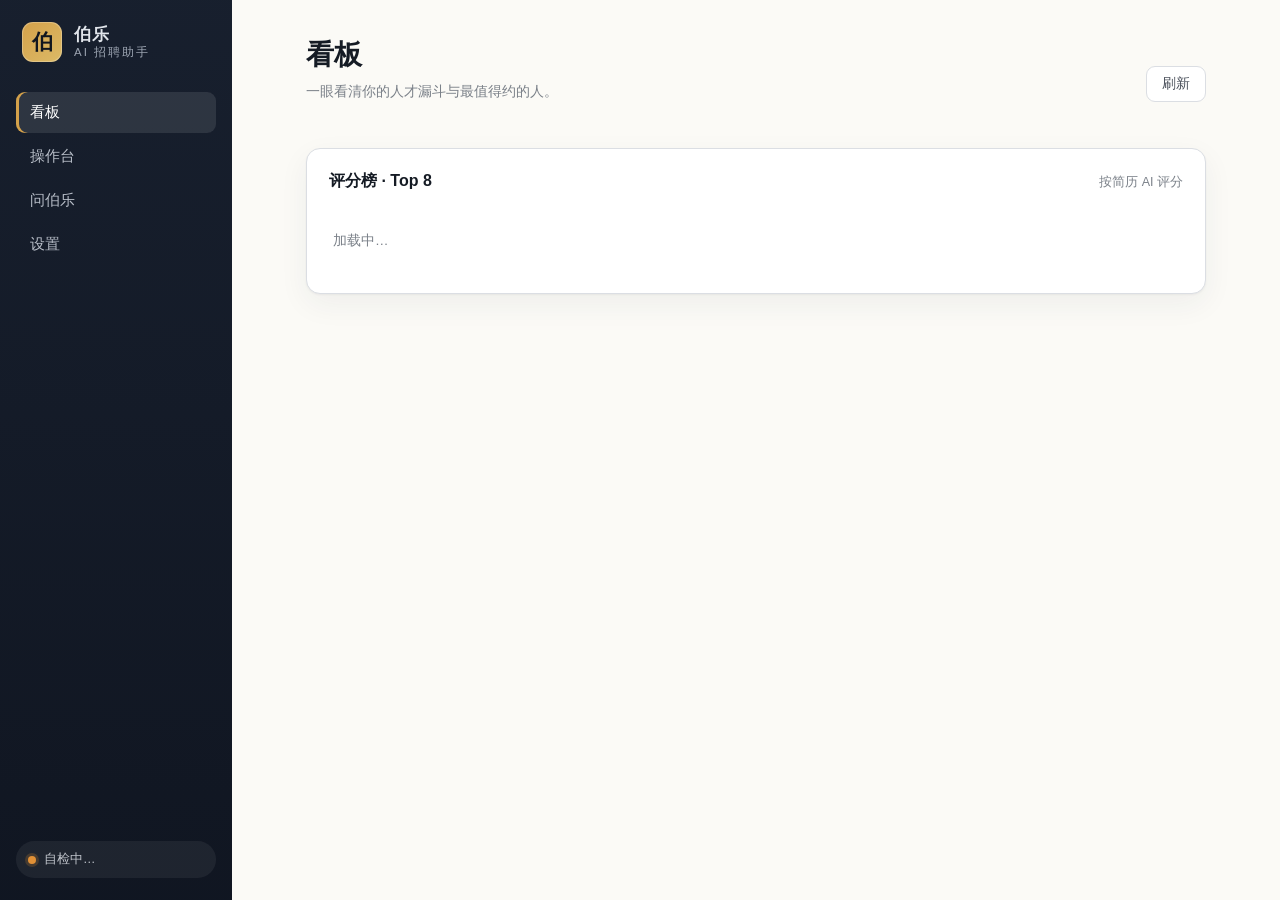
==== desktop/ui/index.html @ d26017b5 "feat(productize): P2 桌面端(本地 Web App) + swarm 审查安全修复 + P3 规划 P2 桌面化(desktop/)——给不懂技术 HR 的图形界面，本地 Web " ====
<!DOCTYPE html>
<html lang="zh-CN">
<head>
  <meta charset="UTF-8" />
  <meta name="viewport" content="width=device-width, initial-scale=1.0" />
  <title>伯乐 · AI 招聘助手</title>
  <link rel="stylesheet" href="style.css" />
</head>
<body>
  <div class="app">
    <!-- 侧栏 -->
    <aside class="rail">
      <div class="brand">
        <div class="brand-mark">伯</div>
        <div class="brand-text">
          <strong>伯乐</strong>
          <span>AI 招聘助手</span>
        </div>
      </div>
      <nav class="nav" id="nav">
        <button class="nav-item is-active" data-view="board">看板</button>
        <button class="nav-item" data-view="run">操作台</button>
        <button class="nav-item" data-view="bole">问伯乐</button>
        <button class="nav-item" data-view="settings">设置</button>
      </nav>
      <div class="rail-foot">
        <div class="health-pill" id="healthPill" title="装机自检">
          <span class="dot"></span><span id="healthText">自检中…</span>
        </div>
      </div>
    </aside>

    <!-- 主区 -->
    <main class="stage">
      <!-- 看板 -->
      <section class="view is-active" data-view="board">
        <header class="view-head">
          <div>
            <h1>看板</h1>
            <p class="sub">一眼看清你的人才漏斗与最值得约的人。</p>
          </div>
          <button class="ghost" id="refreshBoard">刷新</button>
        </header>
        <div class="stat-grid" id="statGrid"></div>
        <div class="panel">
          <div class="panel-head"><h2>评分榜 · Top 8</h2><span class="hint">按简历 AI 评分</span></div>
          <div id="topList" class="top-list"><div class="empty">加载中…</div></div>
        </div>
      </section>

      <!-- 操作台 -->
      <section class="view" data-view="run">
        <header class="view-head">
          <div>
            <h1>操作台</h1>
            <p class="sub">选一步，或一键全流程。任务会驱动 Chrome，请先在自检里确认前置。</p>
          </div>
        </header>
        <div class="run-grid">
          <button class="act-card" data-task="greet"><b>打招呼</b><span>推荐页批量主动打招呼</span></button>
          <button class="act-card" data-task="collect"><b>收简历</b><span>沟通页收集简历+微信入库</span></button>
          <button class="act-card" data-task="chat"><b>智能沟通</b><span>阶段感知批量智能回复</span></button>
          <button class="act-card is-primary" data-task="pipeline"><b>全流程</b><span>打招呼→收集→沟通一条龙</span></button>
        </div>
        <div class="panel run-config" id="runConfig" hidden>
          <div class="panel-head"><h2 id="runTitle">配置</h2>
            <button class="x" id="closeRun">×</button></div>
          <div class="fields" id="runFields"></div>
          <div class="run-actions">
            <label class="check"><input type="checkbox" id="dryRun" /> 预览（dry-run，不真的操作）</label>
            <button class="primary" id="startRun">开始</button>
          </div>
        </div>
        <div class="panel console-panel" id="consolePanel" hidden>
          <div class="panel-head"><h2>运行日志 <span class="run-status" id="runStatus"></span></h2>
            <button class="ghost sm" id="stopRun">停止</button></div>
          <pre class="console" id="console"></pre>
        </div>
      </section>

      <!-- 问伯乐 -->
      <section class="view" data-view="bole">
        <header class="view-head">
          <div>
            <h1>问伯乐</h1>
            <p class="sub">用大白话说需求，伯乐替你想下一步。</p>
          </div>
        </header>
        <div class="chat">
          <div class="chat-log" id="chatLog">
            <div class="msg bot"><div class="bubble">你好，我是伯乐。想让我帮你打招呼、收简历，还是看看谁最合适？直接说就行。</div></div>
          </div>
          <form class="chat-input" id="chatForm">
            <input id="chatText" placeholder="例如：帮我跑一遍今天的招聘流程" autocomplete="off" />
            <button class="primary" type="submit">发送</button>
          </form>
        </div>
      </section>

      <!-- 设置 -->
      <section class="view" data-view="settings">
        <header class="view-head">
          <div>
            <h1>设置</h1>
            <p class="sub">DeepSeek 决定智能回复与评分质量；不配则降级为模板原文。</p>
          </div>
        </header>
        <div class="panel">
          <div class="panel-head"><h2>DeepSeek API</h2><span class="hint" id="keyState"></span></div>
          <div class="fields">
            <label class="field">
              <span>API Key</span>
              <input id="dsKey" type="password" placeholder="sk-…（留空表示不改动）" autocomplete="off" />
            </label>
            <label class="field">
              <span>模型</span>
              <input id="dsModel" placeholder="deepseek-chat" />
            </label>
            <label class="field">
              <span>接口地址</span>
              <input id="dsBase" placeholder="https://api.deepseek.com" />
            </label>
            <label class="field">
              <span>云同步</span>
              <select id="cloudSync">
                <option value="on">开启（脱敏数据同步到你的租户）</option>
                <option value="off">关闭（仅本地）</option>
              </select>
            </label>
          </div>
          <div class="run-actions">
            <span class="save-msg" id="saveMsg"></span>
            <button class="primary" id="saveConfig">保存</button>
          </div>
        </div>
        <div class="panel">
          <div class="panel-head"><h2>装机自检</h2>
            <button class="ghost sm" id="recheck">重新自检</button></div>
          <div id="doctorList" class="doctor-list"><div class="empty">自检中…</div></div>
        </div>
      </section>
    </main>
  </div>
  <script src="app.js"></script>
</body>
</html>
---- desktop/ui/style.css ----
:root {
  --ink: oklch(22% 0.02 260);
  --ink-soft: oklch(42% 0.02 260);
  --ink-faint: oklch(60% 0.015 260);
  --paper: oklch(98.5% 0.006 95);
  --surface: oklch(100% 0 0);
  --line: oklch(90% 0.008 260);
  --jade: oklch(58% 0.11 165);
  --jade-deep: oklch(46% 0.11 168);
  --gold: oklch(74% 0.12 78);
  --rose: oklch(62% 0.16 18);
  --amber: oklch(72% 0.14 65);
  --radius: 14px;
  --radius-sm: 9px;
  --shadow: 0 1px 2px oklch(30% 0.02 260 / 0.05), 0 10px 30px oklch(30% 0.03 260 / 0.06);
  --ease: cubic-bezier(0.16, 1, 0.3, 1);
  --dur: 260ms;
}

* { box-sizing: border-box; margin: 0; }
html, body { height: 100%; }
body {
  font: 15px/1.5 -apple-system, "PingFang SC", "Helvetica Neue", sans-serif;
  color: var(--ink);
  background: var(--paper);
  -webkit-font-smoothing: antialiased;
}

.app { display: grid; grid-template-columns: 232px 1fr; height: 100vh; }

/* ── 侧栏 ── */
.rail {
  display: flex; flex-direction: column;
  padding: 22px 16px;
  background: linear-gradient(180deg, oklch(24% 0.03 262), oklch(20% 0.025 264));
  color: oklch(92% 0.01 260);
}
.brand { display: flex; align-items: center; gap: 12px; padding: 0 6px 24px; }
.brand-mark {
  width: 40px; height: 40px; display: grid; place-items: center;
  border-radius: 11px; font-size: 21px; font-weight: 700; color: oklch(20% 0.02 260);
  background: linear-gradient(140deg, var(--gold), oklch(80% 0.11 88));
  box-shadow: inset 0 0 0 1px oklch(100% 0 0 / 0.25);
}
.brand-text { display: flex; flex-direction: column; line-height: 1.25; }
.brand-text strong { font-size: 17px; letter-spacing: 0.5px; }
.brand-text span { font-size: 11.5px; color: oklch(72% 0.02 260); letter-spacing: 2px; }

.nav { display: flex; flex-direction: column; gap: 3px; margin-top: 6px; }
.nav-item {
  text-align: left; padding: 11px 14px; border: 0; border-radius: var(--radius-sm);
  background: transparent; color: oklch(80% 0.015 260); font-size: 14.5px;
  cursor: pointer; transition: all var(--dur) var(--ease);
}
.nav-item:hover { background: oklch(100% 0 0 / 0.06); color: oklch(97% 0 0); }
.nav-item.is-active {
  background: oklch(100% 0 0 / 0.1); color: #fff;
  box-shadow: inset 3px 0 0 var(--gold);
}
.rail-foot { margin-top: auto; }
.health-pill {
  display: flex; align-items: center; gap: 8px; padding: 9px 12px;
  border-radius: 999px; background: oklch(100% 0 0 / 0.06);
  font-size: 12.5px; color: oklch(82% 0.01 260); cursor: default;
}
.health-pill .dot { width: 8px; height: 8px; border-radius: 50%; background: var(--amber);
  box-shadow: 0 0 0 3px oklch(72% 0.14 65 / 0.2); }
.health-pill.ok .dot { background: var(--jade); box-shadow: 0 0 0 3px oklch(58% 0.11 165 / 0.2); }
.health-pill.bad .dot { background: var(--rose); box-shadow: 0 0 0 3px oklch(62% 0.16 18 / 0.2); }

/* ── 主区 ── */
.stage { overflow-y: auto; padding: 34px 40px 60px; }
.view { display: none; max-width: 900px; margin: 0 auto; animation: rise var(--dur) var(--ease); }
.view.is-active { display: block; }
@keyframes rise { from { opacity: 0; transform: translateY(8px); } to { opacity: 1; transform: none; } }

.view-head { display: flex; justify-content: space-between; align-items: flex-end; margin-bottom: 26px; }
.view-head h1 { font-size: 28px; letter-spacing: -0.5px; font-weight: 650; }
.view-head .sub { color: var(--ink-faint); font-size: 14px; margin-top: 5px; }

/* ── 卡片/面板 ── */
.panel {
  background: var(--surface); border: 1px solid var(--line);
  border-radius: var(--radius); box-shadow: var(--shadow); padding: 20px 22px; margin-bottom: 20px;
}
.panel-head { display: flex; justify-content: space-between; align-items: baseline; margin-bottom: 16px; }
.panel-head h2 { font-size: 16px; font-weight: 600; }
.panel-head .hint, .hint { color: var(--ink-faint); font-size: 12.5px; }

/* ── 看板统计 ── */
.stat-grid { display: grid; grid-template-columns: repeat(3, 1fr); gap: 14px; margin-bottom: 20px; }
.stat {
  background: var(--surface); border: 1px solid var(--line); border-radius: var(--radius);
  padding: 18px 20px; box-shadow: var(--shadow); position: relative; overflow: hidden;
}
.stat::after { content: ""; position: absolute; right: -18px; top: -18px; width: 70px; height: 70px;
  border-radius: 50%; background: var(--accent, var(--jade)); opacity: 0.08; }
.stat .num { font-size: 32px; font-weight: 680; letter-spacing: -1px; line-height: 1; }
.stat .lbl { color: var(--ink-soft); font-size: 13px; margin-top: 8px; }
.stat.a { --accent: var(--jade); } .stat.b { --accent: var(--gold); }
.stat.c { --accent: var(--amber); } .stat.d { --accent: var(--rose); }

/* ── 评分榜 ── */
.top-list { display: flex; flex-direction: column; }
.top-row { display: grid; grid-template-columns: 30px 1fr auto; align-items: center;
  gap: 14px; padding: 12px 6px; border-top: 1px solid var(--line); }
.top-row:first-child { border-top: 0; }
.top-row .rk { font-variant-numeric: tabular-nums; color: var(--ink-faint); font-weight: 600; text-align: center; }
.top-row:nth-child(1) .rk { color: var(--gold); }
.top-row .who strong { font-weight: 600; }
.top-row .who .meta { color: var(--ink-faint); font-size: 12.5px; margin-top: 2px; }
.top-row .sc { font-size: 20px; font-weight: 680; font-variant-numeric: tabular-nums;
  color: var(--jade-deep); }
.empty { color: var(--ink-faint); padding: 22px 4px; font-size: 13.5px; }

/* ── 操作台 ── */
.run-grid { display: grid; grid-template-columns: repeat(2, 1fr); gap: 14px; margin-bottom: 20px; }
.act-card {
  text-align: left; padding: 20px; border: 1px solid var(--line); border-radius: var(--radius);
  background: var(--surface); box-shadow: var(--shadow); cursor: pointer;
  transition: transform var(--dur) var(--ease), border-color var(--dur), box-shadow var(--dur);
}
.act-card:hover { transform: translateY(-3px); border-color: var(--jade); box-shadow: 0 14px 34px oklch(46% 0.11 168 / 0.14); }
.act-card b { display: block; font-size: 17px; margin-bottom: 5px; }
.act-card span { color: var(--ink-faint); font-size: 13px; }
.act-card.is-primary { background: linear-gradient(140deg, oklch(97% 0.03 165), var(--surface)); border-color: var(--jade); }
.act-card.is-selected { border-color: var(--jade); box-shadow: inset 0 0 0 1px var(--jade); }

.fields { display: grid; gap: 14px; }
.field { display: grid; gap: 6px; }
.field span { font-size: 12.5px; color: var(--ink-soft); font-weight: 550; }
.field input, .field select, .chat-input input {
  padding: 10px 12px; border: 1px solid var(--line); border-radius: var(--radius-sm);
  font-size: 14px; background: var(--paper); color: var(--ink); transition: border-color var(--dur);
}
.field input:focus, .field select:focus, .chat-input input:focus {
  outline: none; border-color: var(--jade); background: var(--surface);
  box-shadow: 0 0 0 3px oklch(58% 0.11 165 / 0.12);
}
.run-actions { display: flex; justify-content: space-between; align-items: center; margin-top: 18px; }
.check { display: flex; align-items: center; gap: 8px; color: var(--ink-soft); font-size: 13.5px; }

/* 按钮 */
.primary { padding: 10px 20px; border: 0; border-radius: var(--radius-sm); cursor: pointer;
  background: var(--jade-deep); color: #fff; font-size: 14px; font-weight: 550;
  transition: filter var(--dur), transform var(--dur); }
.primary:hover { filter: brightness(1.08); transform: translateY(-1px); }
.primary:active { transform: none; }
.ghost { padding: 8px 15px; border: 1px solid var(--line); border-radius: var(--radius-sm);
  background: var(--surface); color: var(--ink-soft); cursor: pointer; font-size: 13.5px;
  transition: border-color var(--dur), color var(--dur); }
.ghost:hover { border-color: var(--jade); color: var(--jade-deep); }
.ghost.sm { padding: 6px 12px; font-size: 12.5px; }
.x { border: 0; background: none; font-size: 22px; line-height: 1; color: var(--ink-faint); cursor: pointer; }

/* 控制台 */
.run-status { font-size: 12px; font-weight: 500; color: var(--ink-faint); margin-left: 8px; }
.run-status.running { color: var(--amber); } .run-status.done { color: var(--jade); }
.run-status.failed, .run-status.stopped { color: var(--rose); }
.console { background: oklch(20% 0.02 264); color: oklch(88% 0.02 150); border-radius: var(--radius-sm);
  padding: 16px; font: 12.5px/1.6 "SF Mono", ui-monospace, Menlo, monospace;
  max-height: 340px; overflow-y: auto; white-space: pre-wrap; word-break: break-word; }

/* 问伯乐 */
.chat { background: var(--surface); border: 1px solid var(--line); border-radius: var(--radius);
  box-shadow: var(--shadow); display: flex; flex-direction: column; height: calc(100vh - 190px); }
.chat-log { flex: 1; overflow-y: auto; padding: 22px; display: flex; flex-direction: column; gap: 14px; }
.msg { display: flex; }
.msg.user { justify-content: flex-end; }
.bubble { max-width: 74%; padding: 12px 15px; border-radius: 14px; font-size: 14.5px; line-height: 1.55; }
.msg.bot .bubble { background: var(--paper); border: 1px solid var(--line); border-bottom-left-radius: 4px; }
.msg.user .bubble { background: var(--jade-deep); color: #fff; border-bottom-right-radius: 4px; }
.msg.bot.thinking .bubble { color: var(--ink-faint); font-style: italic; }
.chat-input { display: flex; gap: 10px; padding: 14px; border-top: 1px solid var(--line); }
.chat-input input { flex: 1; }

.save-msg { font-size: 13px; color: var(--jade-deep); }
.save-msg.err { color: var(--rose); }

/* 自检列表 */
.doctor-list { display: flex; flex-direction: column; gap: 2px; }
.dr-row { display: flex; align-items: center; gap: 11px; padding: 9px 4px; border-top: 1px solid var(--line); font-size: 14px; }
.dr-row:first-child { border-top: 0; }
.dr-row .mk { width: 20px; text-align: center; }
.dr-row .nm { flex: 1; }
.dr-row .dt { color: var(--ink-faint); font-size: 12.5px; }
.dr-row.manual { color: var(--ink-soft); }
.dr-sep { font-size: 12px; color: var(--ink-faint); letter-spacing: 1px; margin: 14px 0 4px; text-transform: uppercase; }

@media (max-width: 820px) {
  .app { grid-template-columns: 1fr; }
  .rail { flex-direction: row; align-items: center; padding: 12px 16px; }
  .nav { flex-direction: row; margin: 0 0 0 auto; }
  .rail-foot { margin: 0 0 0 12px; }
  .stat-grid, .run-grid { grid-template-columns: 1fr 1fr; }
}
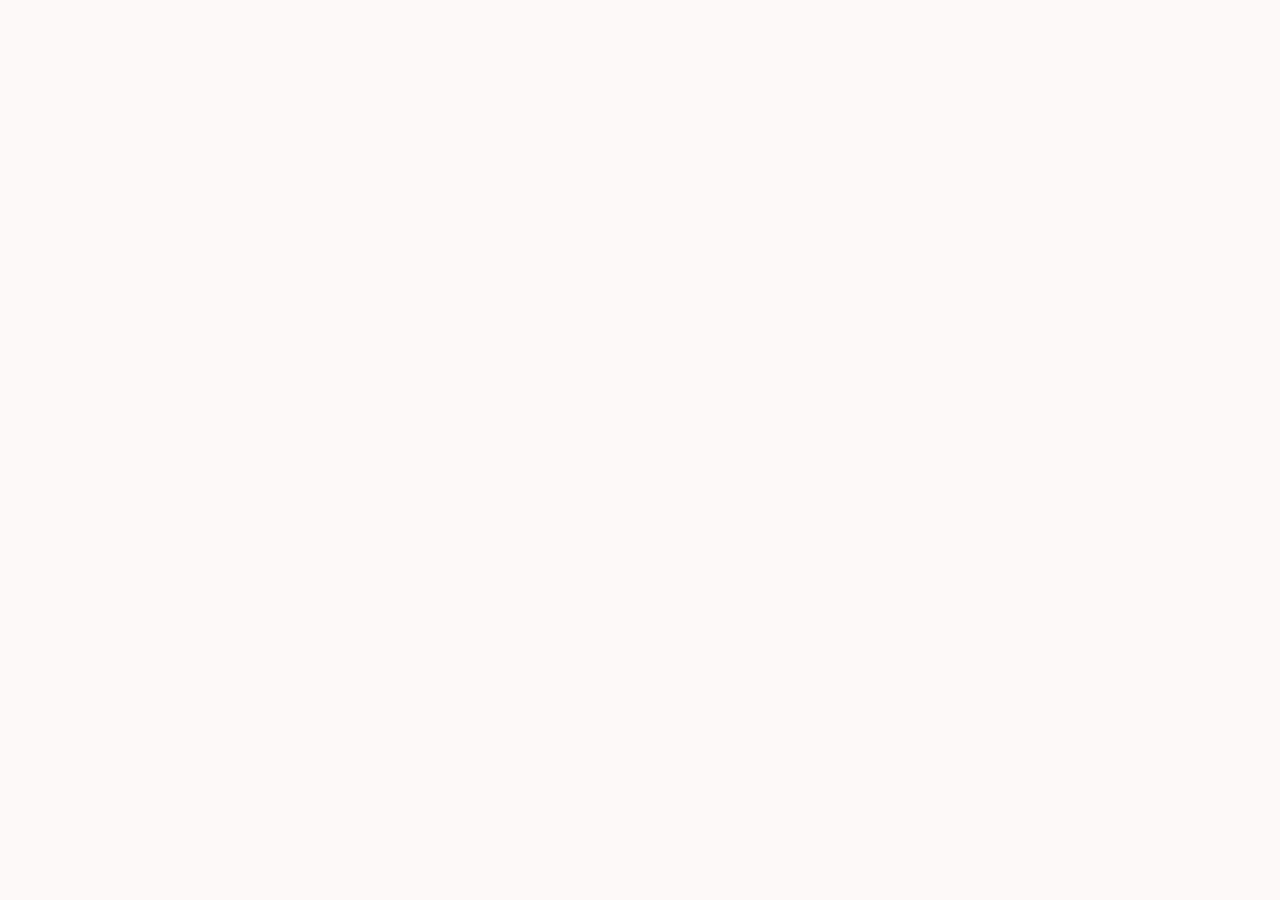
==== commit 182b7219: "feat(desktop): 登录门禁+候选人详情+对话chips+实时日志+.app打包 & swarm安审加固 产品化 P2 增强（回应「登录/详情/指引/日志/商业化」）： - 登录门禁：启动查" ====
--- a/desktop/ui/index.html
+++ b/desktop/ui/index.html
@@ -7,15 +7,27 @@
   <link rel="stylesheet" href="style.css" />
 </head>
 <body>
-  <div class="app">
-    <!-- 侧栏 -->
+  <!-- 登录门禁：未登录时铺满，挡住主界面 -->
+  <div class="login-screen" id="loginScreen" hidden>
+    <div class="login-card">
+      <div class="brand-mark lg">伯</div>
+      <h1>伯乐</h1>
+      <p class="login-sub">AI 招聘助手 · 请先登录你的账号</p>
+      <form id="loginForm">
+        <input id="loginEmail" type="email" placeholder="邮箱" autocomplete="username" />
+        <input id="loginPassword" type="password" placeholder="密码" autocomplete="current-password" />
+        <button class="primary block" type="submit" id="loginBtn">登录</button>
+        <div class="login-err" id="loginErr"></div>
+      </form>
+      <p class="login-foot">登录态用于云同步与许可门禁，仅存本机 <code>data/.cloud_auth.json</code>。</p>
+    </div>
+  </div>
+
+  <div class="app" id="app" hidden>
     <aside class="rail">
       <div class="brand">
         <div class="brand-mark">伯</div>
-        <div class="brand-text">
-          <strong>伯乐</strong>
-          <span>AI 招聘助手</span>
-        </div>
+        <div class="brand-text"><strong>伯乐</strong><span>AI 招聘助手</span></div>
       </div>
       <nav class="nav" id="nav">
         <button class="nav-item is-active" data-view="board">看板</button>
@@ -24,38 +36,30 @@
         <button class="nav-item" data-view="settings">设置</button>
       </nav>
       <div class="rail-foot">
-        <div class="health-pill" id="healthPill" title="装机自检">
-          <span class="dot"></span><span id="healthText">自检中…</span>
-        </div>
+        <div class="health-pill" id="healthPill" title="装机自检"><span class="dot"></span><span id="healthText">自检中…</span></div>
+        <div class="user-row"><span id="userEmail" class="user-email">—</span>
+          <button class="link-btn" id="logoutBtn">退出</button></div>
       </div>
     </aside>
 
-    <!-- 主区 -->
     <main class="stage">
       <!-- 看板 -->
       <section class="view is-active" data-view="board">
         <header class="view-head">
-          <div>
-            <h1>看板</h1>
-            <p class="sub">一眼看清你的人才漏斗与最值得约的人。</p>
-          </div>
+          <div><h1>看板</h1><p class="sub">一眼看清人才漏斗；点候选人卡片看完整档案。</p></div>
           <button class="ghost" id="refreshBoard">刷新</button>
         </header>
         <div class="stat-grid" id="statGrid"></div>
         <div class="panel">
-          <div class="panel-head"><h2>评分榜 · Top 8</h2><span class="hint">按简历 AI 评分</span></div>
+          <div class="panel-head"><h2>评分榜 · Top 8</h2><span class="hint">按简历 AI 评分 · 点击看详情</span></div>
           <div id="topList" class="top-list"><div class="empty">加载中…</div></div>
         </div>
       </section>
 
       <!-- 操作台 -->
       <section class="view" data-view="run">
-        <header class="view-head">
-          <div>
-            <h1>操作台</h1>
-            <p class="sub">选一步，或一键全流程。任务会驱动 Chrome，请先在自检里确认前置。</p>
-          </div>
-        </header>
+        <header class="view-head"><div><h1>操作台</h1>
+          <p class="sub">选一步，或一键全流程。任务会驱动 Chrome，请先在自检里确认前置。</p></div></header>
         <div class="run-grid">
           <button class="act-card" data-task="greet"><b>打招呼</b><span>推荐页批量主动打招呼</span></button>
           <button class="act-card" data-task="collect"><b>收简历</b><span>沟通页收集简历+微信入库</span></button>
@@ -63,8 +67,7 @@
           <button class="act-card is-primary" data-task="pipeline"><b>全流程</b><span>打招呼→收集→沟通一条龙</span></button>
         </div>
         <div class="panel run-config" id="runConfig" hidden>
-          <div class="panel-head"><h2 id="runTitle">配置</h2>
-            <button class="x" id="closeRun">×</button></div>
+          <div class="panel-head"><h2 id="runTitle">配置</h2><button class="x" id="closeRun">×</button></div>
           <div class="fields" id="runFields"></div>
           <div class="run-actions">
             <label class="check"><input type="checkbox" id="dryRun" /> 预览（dry-run，不真的操作）</label>
@@ -80,16 +83,12 @@
 
       <!-- 问伯乐 -->
       <section class="view" data-view="bole">
-        <header class="view-head">
-          <div>
-            <h1>问伯乐</h1>
-            <p class="sub">用大白话说需求，伯乐替你想下一步。</p>
-          </div>
-        </header>
+        <header class="view-head"><div><h1>问伯乐</h1><p class="sub">用大白话说需求，伯乐替你想下一步。</p></div></header>
         <div class="chat">
           <div class="chat-log" id="chatLog">
-            <div class="msg bot"><div class="bubble">你好，我是伯乐。想让我帮你打招呼、收简历，还是看看谁最合适？直接说就行。</div></div>
+            <div class="msg bot"><div class="bubble">你好，我是伯乐。想让我帮你打招呼、收简历，还是看看谁最合适？直接说，或点下面的按钮。</div></div>
           </div>
+          <div class="chips" id="chatChips"></div>
           <form class="chat-input" id="chatForm">
             <input id="chatText" placeholder="例如：帮我跑一遍今天的招聘流程" autocomplete="off" />
             <button class="primary" type="submit">发送</button>
@@ -99,48 +98,52 @@
 
       <!-- 设置 -->
       <section class="view" data-view="settings">
-        <header class="view-head">
-          <div>
-            <h1>设置</h1>
-            <p class="sub">DeepSeek 决定智能回复与评分质量；不配则降级为模板原文。</p>
-          </div>
-        </header>
+        <header class="view-head"><div><h1>设置</h1>
+          <p class="sub">DeepSeek 决定智能回复与评分质量；不配则降级为模板原文。</p></div></header>
         <div class="panel">
           <div class="panel-head"><h2>DeepSeek API</h2><span class="hint" id="keyState"></span></div>
           <div class="fields">
-            <label class="field">
-              <span>API Key</span>
-              <input id="dsKey" type="password" placeholder="sk-…（留空表示不改动）" autocomplete="off" />
-            </label>
-            <label class="field">
-              <span>模型</span>
-              <input id="dsModel" placeholder="deepseek-chat" />
-            </label>
-            <label class="field">
-              <span>接口地址</span>
-              <input id="dsBase" placeholder="https://api.deepseek.com" />
-            </label>
-            <label class="field">
-              <span>云同步</span>
+            <label class="field"><span>API Key</span>
+              <input id="dsKey" type="password" placeholder="sk-…（留空表示不改动）" autocomplete="off" /></label>
+            <label class="field"><span>模型</span><input id="dsModel" placeholder="deepseek-chat" /></label>
+            <label class="field"><span>接口地址</span><input id="dsBase" placeholder="https://api.deepseek.com" /></label>
+            <label class="field"><span>云同步</span>
               <select id="cloudSync">
                 <option value="on">开启（脱敏数据同步到你的租户）</option>
                 <option value="off">关闭（仅本地）</option>
-              </select>
-            </label>
+              </select></label>
           </div>
           <div class="run-actions">
             <span class="save-msg" id="saveMsg"></span>
-            <button class="primary" id="saveConfig">保存</button>
+            <div class="btn-row">
+              <button class="ghost" id="testConfig">测试连接</button>
+              <button class="primary" id="saveConfig">保存</button>
+            </div>
           </div>
         </div>
         <div class="panel">
-          <div class="panel-head"><h2>装机自检</h2>
-            <button class="ghost sm" id="recheck">重新自检</button></div>
+          <div class="panel-head"><h2>装机自检 · 真实检查</h2><button class="ghost sm" id="recheck">重新自检</button></div>
           <div id="doctorList" class="doctor-list"><div class="empty">自检中…</div></div>
         </div>
       </section>
     </main>
   </div>
+
+  <!-- 候选人详情弹层 -->
+  <div class="modal" id="candidateModal" hidden>
+    <div class="modal-backdrop" id="modalBackdrop"></div>
+    <div class="modal-card">
+      <button class="x modal-x" id="closeModal">×</button>
+      <div class="modal-head" id="modalHead"></div>
+      <div class="modal-tabs" id="modalTabs">
+        <button class="mtab is-active" data-tab="info">个人信息</button>
+        <button class="mtab" data-tab="resume">简历预览</button>
+        <button class="mtab" data-tab="score">AI 评分</button>
+        <button class="mtab" data-tab="chat">聊天记录</button>
+      </div>
+      <div class="modal-body" id="modalBody"></div>
+    </div>
+  </div>
   <script src="app.js"></script>
 </body>
 </html>
--- a/desktop/ui/style.css
+++ b/desktop/ui/style.css
@@ -18,6 +18,8 @@
 }
 
 * { box-sizing: border-box; margin: 0; }
+/* 元素设了 display 时会盖掉原生 [hidden] 的 display:none，这里强制生效 */
+[hidden] { display: none !important; }
 html, body { height: 100%; }
 body {
   font: 15px/1.5 -apple-system, "PingFang SC", "Helvetica Neue", sans-serif;
@@ -129,6 +131,7 @@
 .fields { display: grid; gap: 14px; }
 .field { display: grid; gap: 6px; }
 .field span { font-size: 12.5px; color: var(--ink-soft); font-weight: 550; }
+.fhint { font-size: 11.5px; color: var(--ink-faint); font-style: normal; margin-top: 4px; display: block; }
 .field input, .field select, .chat-input input {
   padding: 10px 12px; border: 1px solid var(--line); border-radius: var(--radius-sm);
   font-size: 14px; background: var(--paper); color: var(--ink); transition: border-color var(--dur);
@@ -173,6 +176,10 @@
 .msg.bot.thinking .bubble { color: var(--ink-faint); font-style: italic; }
 .chat-input { display: flex; gap: 10px; padding: 14px; border-top: 1px solid var(--line); }
 .chat-input input { flex: 1; }
+.chips { display: flex; flex-wrap: wrap; gap: 8px; padding: 12px 14px 0; }
+.chip { padding: 7px 14px; border: 1px solid var(--jade); border-radius: 999px; background: oklch(97% 0.03 165);
+  color: var(--jade-deep); font-size: 13px; cursor: pointer; transition: all var(--dur) var(--ease); }
+.chip:hover { background: var(--jade-deep); color: #fff; transform: translateY(-1px); }
 
 .save-msg { font-size: 13px; color: var(--jade-deep); }
 .save-msg.err { color: var(--rose); }
@@ -187,10 +194,79 @@
 .dr-row.manual { color: var(--ink-soft); }
 .dr-sep { font-size: 12px; color: var(--ink-faint); letter-spacing: 1px; margin: 14px 0 4px; text-transform: uppercase; }
 
+/* ── 登录门禁 ── */
+.login-screen { position: fixed; inset: 0; display: grid; place-items: center;
+  background: radial-gradient(120% 120% at 50% 0%, oklch(28% 0.03 262), oklch(19% 0.02 264)); z-index: 100; }
+.login-card { width: 360px; background: var(--surface); border-radius: 18px; padding: 38px 34px;
+  box-shadow: 0 30px 80px oklch(15% 0.03 262 / 0.5); text-align: center; }
+.brand-mark.lg { width: 58px; height: 58px; font-size: 30px; border-radius: 15px; margin: 0 auto 16px; }
+.login-card h1 { font-size: 26px; letter-spacing: 2px; }
+.login-sub { color: var(--ink-faint); font-size: 13.5px; margin: 6px 0 24px; }
+#loginForm { display: grid; gap: 12px; }
+#loginForm input { padding: 12px 14px; border: 1px solid var(--line); border-radius: 10px; font-size: 14.5px; background: var(--paper); }
+#loginForm input:focus { outline: none; border-color: var(--jade); box-shadow: 0 0 0 3px oklch(58% 0.11 165 / 0.12); }
+.primary.block { width: 100%; padding: 12px; margin-top: 4px; }
+.login-err { color: var(--rose); font-size: 13px; min-height: 18px; }
+.login-foot { color: var(--ink-faint); font-size: 11.5px; margin-top: 20px; line-height: 1.5; }
+.login-foot code { background: var(--paper); padding: 1px 5px; border-radius: 4px; }
+
+.user-row { display: flex; align-items: center; gap: 8px; margin-top: 12px; padding: 0 4px; }
+.user-email { flex: 1; font-size: 12px; color: oklch(70% 0.02 260); overflow: hidden; text-overflow: ellipsis; white-space: nowrap; }
+.link-btn { background: none; border: 0; color: oklch(75% 0.02 260); font-size: 12px; cursor: pointer; text-decoration: underline; }
+.link-btn:hover { color: #fff; }
+
+/* ── 候选人卡片(按钮化) ── */
+.top-row { width: 100%; border: 0; background: none; cursor: pointer; text-align: left; font: inherit; color: inherit;
+  transition: background var(--dur); border-radius: 8px; }
+.top-row:hover { background: oklch(97% 0.02 165); }
+
+/* ── 候选人详情弹层 ── */
+.modal { position: fixed; inset: 0; z-index: 90; display: grid; place-items: center; }
+.modal-backdrop { position: absolute; inset: 0; background: oklch(20% 0.02 264 / 0.42); backdrop-filter: blur(2px); }
+.modal-card { position: relative; width: min(720px, 92vw); max-height: 86vh; background: var(--surface);
+  border-radius: 16px; box-shadow: 0 30px 80px oklch(15% 0.03 262 / 0.4); display: flex; flex-direction: column;
+  overflow: hidden; animation: rise var(--dur) var(--ease); }
+.modal-x { position: absolute; top: 12px; right: 14px; z-index: 2; }
+.modal-head { padding: 22px 26px 14px; border-bottom: 1px solid var(--line); }
+.mh-name { font-size: 22px; font-weight: 650; display: flex; align-items: baseline; gap: 12px; }
+.mh-score { font-size: 18px; font-weight: 680; color: var(--jade-deep); font-variant-numeric: tabular-nums; }
+.mh-meta { color: var(--ink-faint); font-size: 13px; margin-top: 5px; }
+.modal-tabs { display: flex; gap: 4px; padding: 10px 20px 0; border-bottom: 1px solid var(--line); }
+.mtab { border: 0; background: none; padding: 9px 14px; font-size: 14px; color: var(--ink-soft); cursor: pointer;
+  border-bottom: 2px solid transparent; margin-bottom: -1px; }
+.mtab:hover { color: var(--ink); }
+.mtab.is-active { color: var(--jade-deep); border-bottom-color: var(--jade); font-weight: 550; }
+.modal-body { padding: 22px 26px; overflow-y: auto; }
+
+.info-grid { display: grid; grid-template-columns: 1fr 1fr; gap: 14px 26px; margin: 0; }
+.info-grid dt { font-size: 12px; color: var(--ink-faint); margin-bottom: 3px; }
+.info-grid dd { margin: 0; font-size: 14.5px; }
+.resume-frame { width: 100%; height: 56vh; border: 1px solid var(--line); border-radius: 8px; }
+.resume-text { white-space: pre-wrap; font-size: 13.5px; line-height: 1.7; max-height: 56vh; overflow-y: auto;
+  background: var(--paper); border: 1px solid var(--line); border-radius: 8px; padding: 16px; }
+.mt { margin-top: 12px; }
+
+.score-head { display: flex; gap: 20px; align-items: flex-start; margin-bottom: 20px; }
+.score-big { font-size: 46px; font-weight: 700; color: var(--jade-deep); line-height: 1; font-variant-numeric: tabular-nums; }
+.score-big small { font-size: 16px; color: var(--ink-faint); font-weight: 500; }
+.score-sum { flex: 1; font-size: 14px; line-height: 1.6; color: var(--ink-soft); }
+.dim-title { font-size: 13px; font-weight: 600; color: var(--ink); margin-bottom: 10px; }
+.dim-block { border-top: 1px solid var(--line); padding-top: 16px; }
+.dim-row { display: grid; grid-template-columns: 90px 70px 1fr; gap: 10px; padding: 7px 0; font-size: 13px; align-items: baseline; }
+.dim-name { font-weight: 550; } .dim-w { color: var(--gold); font-size: 12px; } .dim-desc { color: var(--ink-faint); }
+.dim-score { border: 1px solid var(--line); border-radius: 8px; padding: 12px 14px; margin-top: 10px; }
+.dim-score-head { display: flex; justify-content: space-between; font-size: 13.5px; }
+.dim-score-head span { color: var(--ink-soft); font-variant-numeric: tabular-nums; }
+.dim-evidence { color: var(--ink-faint); font-size: 12.5px; margin-top: 6px; line-height: 1.5; }
+.chat-log.inline { max-height: 56vh; }
+.btn-row { display: flex; gap: 10px; }
+
 @media (max-width: 820px) {
   .app { grid-template-columns: 1fr; }
   .rail { flex-direction: row; align-items: center; padding: 12px 16px; }
   .nav { flex-direction: row; margin: 0 0 0 auto; }
-  .rail-foot { margin: 0 0 0 12px; }
+  .rail-foot { margin: 0 0 0 12px; display: flex; align-items: center; gap: 10px; }
+  .user-row { margin-top: 0; }
   .stat-grid, .run-grid { grid-template-columns: 1fr 1fr; }
-}
+  .info-grid { grid-template-columns: 1fr; }
+}
